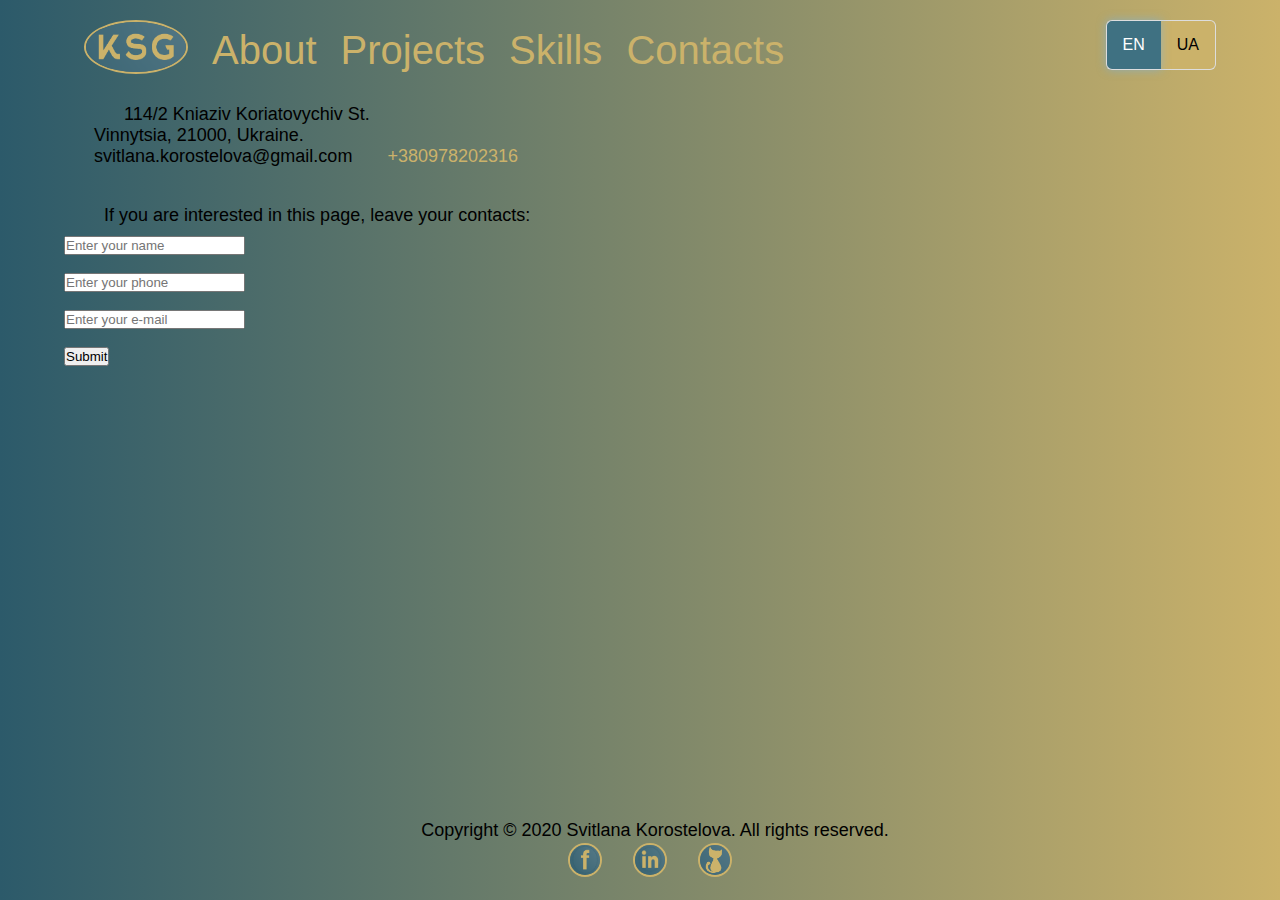
==== contacts.html @ d439f2f6 "refactoring" ====
<!DOCTYPE html>
<html>

<head>
    <meta charset="utf-8">
    <title>KSG Portfolio</title>
    <link rel="stylesheet" type="text/css" href="css/style.css">
</head>

<body>
    <script src="js/feedbackForm.js"></script>
    <script src="js/switchLanguage.js"></script>
    <div class="wrapper">
        <div class="content">
            <nav>
                <ul type=none>
                    <li>
                        <a href="/">
                            <img src="images/logo.png" alt="Logo" class="logo" />
                        </a>
                    </li>
                    <li>
                        <a class="english" href="navigation.html" target="_self"> About</a>
                        <a class="ukrainian" href="navigation.html" target="_self">Про автора</a>
                    </li>
                    <li>
                        <a class="english" href="projects.html" target="_self"> Projects </a>
                        <a class="ukrainian" href="projects.html" target="_self"> Проекти </a>
                    </li>
                    <li>
                        <a class="english" href="skills.html" target="_self"> Skills </a>
                        <a class="ukrainian" href="skills.html" target="_self"> Навички </a>
                    </li>
                    <li>
                        <a class="english" href="contacts.html" target="_self"> Contacts </a>
                        <a class="ukrainian" href="contacts.html" target="_self"> Контакти </a>
                    </li>
                </ul>
                <div class="language-selector">
                    <input type="radio" name="language" value="english" id="english" checked="checked" />
                    <label for="english">EN</label>
                    <input type="radio" name="language" value="ukrainian" id="ukrainian" />
                    <label for="ukrainian">UA</label>
                </div>
            </nav>
            <article class="article">
                <div class="article-content">
                    <p class="text ukrainian"> Пятий екран. Обов'язковий. Це частина в якій ти вказуєш можливість зворотнього зв'язку (тобто мають бути присутні поля для заповнення), а також контактна інформація, або, простіше кажучи, де ти знаходишся та як з тобою зв'язатись. В продовження цього розділу - футер. Що в ньому буде знаходитись - на твій розсуд. Зазвичай, в ньому розташовані посилання на соціальні мережі, але ти вільний додавати те, що ти ввжаєш потрібним та корисним.<br>
                    </p>
                    <p class="text english">114/2 Kniaziv Koriatovychiv St.<br> Vinnytsia, 21000, Ukraine.<br>svitlana.korostelova@gmail.com
                        <a class="text english" href="tel:+380978202316">+380978202316</a>
                    </p>
                </div>
            </article>
            <br>
            <!-- <script type="text/javascript" src="js/feedbackForm.js"></script> -->
            <form id="contact-form">
                <p class="text english">If you are interested in this page, leave your contacts:</p>
                <p class="text ukrainian">Якщо Вас зацікавила сторінка, залиште свої контактні дані</p>
                <div>
                    <input type="text" name="userName" placeholder="Enter your name" id="userName" /><br><br>
                    <input type="text" name="phone" placeholder="Enter your phone" id="phone" /><br><br>
                    <input type="text" name="mail" placeholder="Enter your e-mail" id="mail" /><br><br>
                    <!-- <label for="contactChoice2">Phone</label> -->
                </div>
                <div>
                    <button type="submit">Submit</button>
                </div>
            </form>
        </div>
        <footer>
            <p class="english">Copyright © 2020 Svitlana Korostelova. All rights reserved.</p>
            <p class="ukrainian">Авторські права захищено © 2020</p>
            <a href="https://www.facebook.com/profile.php?id=100005131995321" target="_blank">
                <img src="images/socialNetworks/logoFacebook.png" alt="Facebook" id="facebook" />
            </a>
            <a href="https://www.linkedin.com/in/svitlana-korostelova-6036051aa/" target="_blank">
                <img src="images/socialNetworks/logoLinkedIn.png" alt="LinkedIn" id="linkedin" />
            </a>
            <a href="https://github.com/svitlana-korostelova" target="_blank">
                <img src="images/socialNetworks/logoGitHub.png" alt="GitHub" id="github" />
            </a>
        </footer>
    </div>
</body>

</html>
---- css/style.css ----
* {
	margin: 0;
	padding: 0;
}
html,
body,
.wrapper {
	height: 100%;
}

.content {
	width: 90vw;
	margin: 0 auto;
	box-sizing: border-box;
	min-height: 100%;
	padding-bottom: 90px;
}

/*.navigation {*/
    nav{
    display: flex;
	justify-content: space-between;
	padding-bottom: 20px;
	padding-top: 20px;
}

footer {
	height: 80px;
	margin-top: -80px;
	font-size:18px;
	text-align:center;
	font-family: Comic sans MS, Impact, Arial, sans-serif;
	/*margin: auto;*/
}

body{

background-color: #2C5A6A;
background-image: linear-gradient(to left, #CBB26A, #2C5A6A);
background-repeat: initial;
overflow: scroll; 
}


li {
	display: inline-block;
    font-size: 40px;
/*    font-family: Comic sans MS, Impact, Arial, sans-serif;
	color: #CBB26A;*/
}

/*li{
list-style-type=none;
}*/

a{
	font-family: Comic sans MS, Impact, Arial, sans-serif;
	color: #CBB26A;
	font-size: 40px;
	text-decoration:none;
	margin-left: 20px;
}

p{
    text-indent:30px;
}
.logo{
	width: 100px; height: 50px; border: 2px solid #CBB26A; border-radius: 50%;
	display: inline-block;
	margin-bottom: -10px;
}

.text{
	font-family: Comic sans MS, Impact, Arial, sans-serif;
	background-color: none;
 /*   height: 200px;
    width: 500px;*/
    border: 3px solid none;
    text-align: left;
    padding: 10px;
    /*letter-spacing: 2px;*/
    font-size: 18px;
}

.article {
	display: flex;
    /*justify-content: flex-start;*/
 }

.article-image {
	width: 150px;
	height: 200px;
}

.article-content {
	padding-left: 20px;

}

.language-selector {
	display: flex;
    font-family: Comic sans MS, Impact, Arial, sans-serif;
}

.language-selector input {
    width: 0;
    height: 0;
    position: absolute;
    left: -9999px;
}

.ukrainian {
	display: none;
}

.language-selector input + label {
    height: 50px;
    margin: 0;
    padding: .50rem 1rem;
    box-sizing: border-box;
    position: relative;
    display: inline-block;
    border: solid 1px/* #CBB26A;*/ #DDD;
    background-color: #CBB26A; /*#FFF;*/
    font-size: 1rem;
    line-height: 200%;
    font-weight: 400;
    text-align: center;
    box-shadow: 0 0 0 rgba(255, 255, 255, 0);
    transition: border-color .15s ease-out, color .25s ease-out, background-color .15s ease-out, box-shadow .15s ease-out;
}

.language-selector input + label:first-of-type {
    border-radius: 6px 0 0 6px;
    border-right: none;
}

.language-selector input + label:last-of-type {
    border-radius: 0 6px 6px 0;
    border-left: none;
}

.language-selector input:checked + label {
    background-color: #3F7182;/*#2C5A6A;*//*#4B9DEA;*/
    color: #FFF;
    box-shadow: 0 0 10px rgba(102, 179, 251, 0.5);
    border-color: #DDD;/*#4B9DEA;*/
    z-index: 1;
}

#facebook{

    width: 30px; 
    height: 30px; 
    border: 2px solid #CBB26A; border-radius: 50%;
}
#linkedin{
    width: 30px; 
    height: 30px; 
    border: 2px solid #CBB26A; border-radius: 50%;
}
#github{
    width: 30px; 
    height: 30px; 
    border: 2px solid #CBB26A; border-radius: 50%;
}
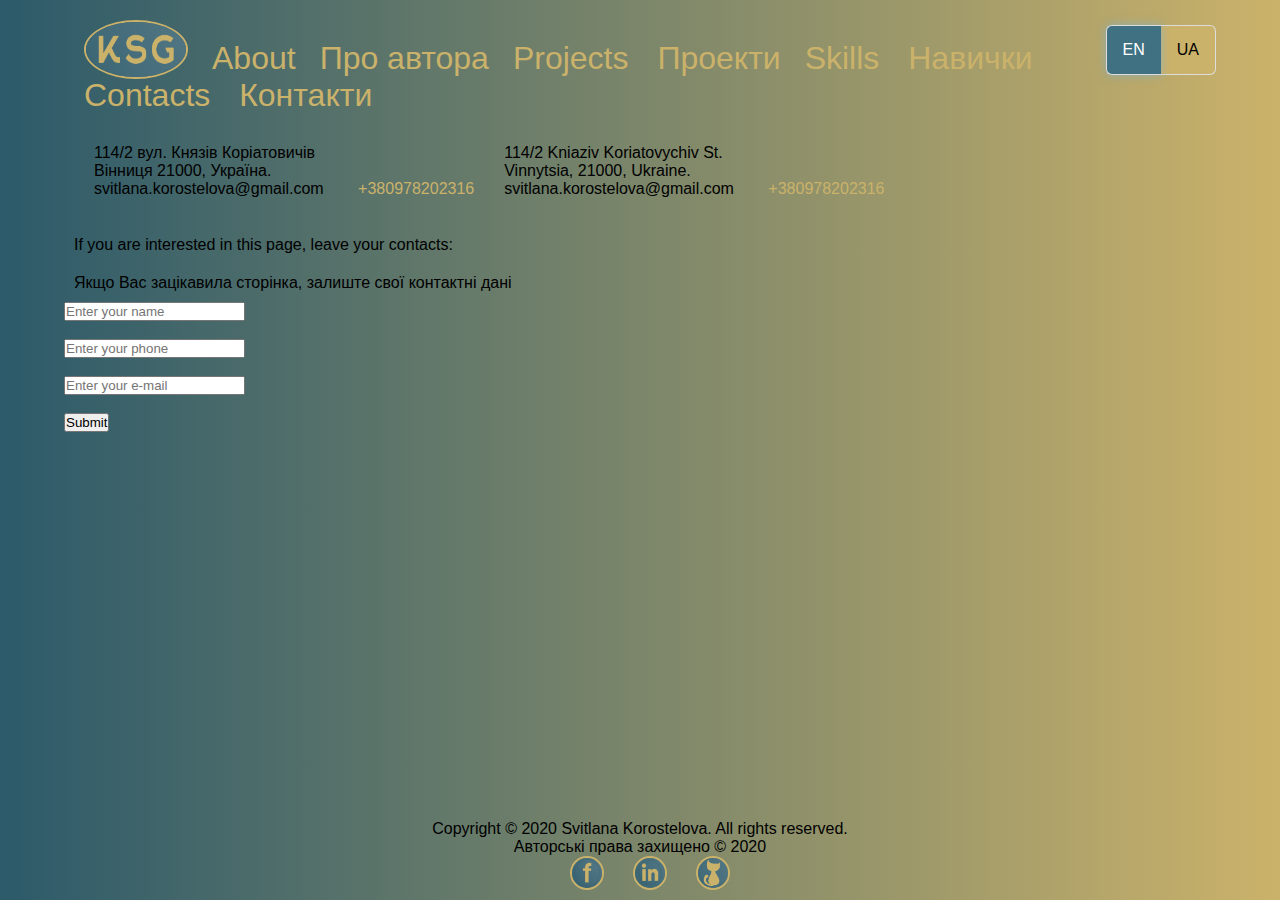
==== commit bd38f8bc: "refactoring" ====
--- a/contacts.html
+++ b/contacts.html
@@ -43,9 +43,11 @@
                     <label for="ukrainian">UA</label>
                 </div>
             </nav>
+            <!-- Пятий екран. Обов'язковий. Це частина в якій ти вказуєш можливість зворотнього зв'язку (тобто мають бути присутні поля для заповнення), а також контактна інформація, або, простіше кажучи, де ти знаходишся та як з тобою зв'язатись. В продовження цього розділу - футер. Що в ньому буде знаходитись - на твій розсуд. Зазвичай, в ньому розташовані посилання на соціальні мережі, але ти вільний додавати те, що ти ввжаєш потрібним та корисним. -->
             <article class="article">
                 <div class="article-content">
-                    <p class="text ukrainian"> Пятий екран. Обов'язковий. Це частина в якій ти вказуєш можливість зворотнього зв'язку (тобто мають бути присутні поля для заповнення), а також контактна інформація, або, простіше кажучи, де ти знаходишся та як з тобою зв'язатись. В продовження цього розділу - футер. Що в ньому буде знаходитись - на твій розсуд. Зазвичай, в ньому розташовані посилання на соціальні мережі, але ти вільний додавати те, що ти ввжаєш потрібним та корисним.<br>
+                    <p class="text ukrainian"> 114/2 вул. Князів Коріатовичів <br> Вінниця 21000, Україна.<br>svitlana.korostelova@gmail.com
+                        <a class="text english" href="tel:+380978202316">+380978202316</a><br>
                     </p>
                     <p class="text english">114/2 Kniaziv Koriatovychiv St.<br> Vinnytsia, 21000, Ukraine.<br>svitlana.korostelova@gmail.com
                         <a class="text english" href="tel:+380978202316">+380978202316</a>
--- a/css/style.css
+++ b/css/style.css
@@ -1,127 +1,172 @@
 * {
-	margin: 0;
-	padding: 0;
-}
+    margin: 0;
+    padding: 0;
+}
+
 html,
 body,
 .wrapper {
-	height: 100%;
+    height: 100%;
 }
 
 .content {
-	width: 90vw;
-	margin: 0 auto;
-	box-sizing: border-box;
-	min-height: 100%;
-	padding-bottom: 90px;
-}
-
-/*.navigation {*/
-    nav{
+    width: 90vw;
+    margin: 0 auto;
+    box-sizing: border-box;
+    min-height: 100%;
+    padding-bottom: 90px;
+
+
+    /*                padding: 15px 4%;
+                display: flex;
+                flex-direction: column;
+                align-items: center;*/
+}
+
+
+
+nav {
+    /*width: 100%;*/
     display: flex;
-	justify-content: space-between;
-	padding-bottom: 20px;
-	padding-top: 20px;
+    justify-content: space-between;
+    padding-bottom: 20px;
+    padding-top: 20px;
+    /*padding-right: 20px;*/
+    /*padding-left: 20px;*/
 }
 
 footer {
-	height: 80px;
-	margin-top: -80px;
-	font-size:18px;
-	text-align:center;
-	font-family: Comic sans MS, Impact, Arial, sans-serif;
-	/*margin: auto;*/
-}
-
-body{
-
-background-color: #2C5A6A;
-background-image: linear-gradient(to left, #CBB26A, #2C5A6A);
-background-repeat: initial;
-overflow: scroll; 
-}
-
+    /*position: fixed;*/
+    height: 80px;
+    margin-top: -80px;
+    /*font-size: 18px;*/
+    font-size: medium;
+    /*bottom: 0;*/
+    text-align: center;
+    font-family: Comic sans MS, Impact, Arial, sans-serif;
+}
+
+
+body {
+    background-color: #2C5A6A;
+    background-image: linear-gradient(to left, #CBB26A, #2C5A6A);
+    background-repeat: initial;
+    overflow: scroll;
+}
+
+ul {
+    /*width: 70%;*/
+}
 
 li {
-	display: inline-block;
-    font-size: 40px;
-/*    font-family: Comic sans MS, Impact, Arial, sans-serif;
-	color: #CBB26A;*/
-}
-
-/*li{
-list-style-type=none;
+    display: inline-block;
+}
+
+
+li:hover {
+    text-decoration: underline;
+}
+
+a {
+    font-family: Comic sans MS, Impact, Arial, sans-serif;
+    color: #CBB26A;
+    /*font-size: 36px;*/
+    text-decoration: none;
+    margin-left: 20px;
+    font-size: xx-large;
+}
+
+a:hover {
+    color: #CBB26A;
+}
+
+/*p {
+    text-indent: 30px;
 }*/
 
-a{
-	font-family: Comic sans MS, Impact, Arial, sans-serif;
-	color: #CBB26A;
-	font-size: 40px;
-	text-decoration:none;
-	margin-left: 20px;
-}
-
-p{
-    text-indent:30px;
-}
-.logo{
-	width: 100px; height: 50px; border: 2px solid #CBB26A; border-radius: 50%;
-	display: inline-block;
-	margin-bottom: -10px;
-}
-
-.text{
-	font-family: Comic sans MS, Impact, Arial, sans-serif;
-	background-color: none;
- /*   height: 200px;
-    width: 500px;*/
+.logo {
+    width: 100px;
+    height: 55px;
+    border: 2px solid #CBB26A;
+    border-radius: 50%;
+    display: inline-block;
+    margin-bottom: -10px;
+}
+
+.text {
+    font-family: Comic sans MS, Impact, Arial, sans-serif;
+    background-color: none;
     border: 3px solid none;
     text-align: left;
     padding: 10px;
-    /*letter-spacing: 2px;*/
-    font-size: 18px;
+    /*letter-spacing: 1px;*/
+    /*font-size: 18px;*/
+    font-size: medium;
 }
 
 .article {
-	display: flex;
+    display: block;
+    text-align: justify;
     /*justify-content: flex-start;*/
- }
+}
 
 .article-image {
-	width: 150px;
-	height: 200px;
+    width: 30%;
+    height: 30%;
 }
 
 .article-content {
-	padding-left: 20px;
-
+    padding-left: 20px;
+    padding-right: 20px;
+    display: flex;
+    text-align: justify;
+}
+
+table {
+    border-collapse: collapse;
+  /*  width: 80%;*/
+}
+
+th,
+td {
+    padding: 8px;
+    text-align: left;
+    /*text-align: justify;*/
+    border-bottom: 1px solid #ddd;
+}
+
+tr:hover {
+    background-color: #CBB26A;
 }
 
 .language-selector {
-	display: flex;
-    font-family: Comic sans MS, Impact, Arial, sans-serif;
+    margin-top: 5px;
+    margin-left: 5px;
+    display: flex;
+    font-family: Comic sans MS, Impact, Arial, sans-serif;
+    /*position: relative;*/
 }
 
 .language-selector input {
     width: 0;
     height: 0;
-    position: absolute;
-    left: -9999px;
-}
-
-.ukrainian {
-	display: none;
-}
-
-.language-selector input + label {
+    /*  position: absolute;*/
+    /*   left: -9999px;*/
+}
+
+/*.ukrainian {
+    display: none;
+}*/
+
+.language-selector input+label {
+    /*width: 30%;*/
     height: 50px;
     margin: 0;
     padding: .50rem 1rem;
     box-sizing: border-box;
-    position: relative;
     display: inline-block;
-    border: solid 1px/* #CBB26A;*/ #DDD;
-    background-color: #CBB26A; /*#FFF;*/
+    border: solid 1px #DDD;
+    background-color: #CBB26A;
     font-size: 1rem;
     line-height: 200%;
     font-weight: 400;
@@ -130,37 +175,42 @@
     transition: border-color .15s ease-out, color .25s ease-out, background-color .15s ease-out, box-shadow .15s ease-out;
 }
 
-.language-selector input + label:first-of-type {
+.language-selector input+label:first-of-type {
     border-radius: 6px 0 0 6px;
     border-right: none;
 }
 
-.language-selector input + label:last-of-type {
+.language-selector input+label:last-of-type {
     border-radius: 0 6px 6px 0;
     border-left: none;
 }
 
-.language-selector input:checked + label {
-    background-color: #3F7182;/*#2C5A6A;*//*#4B9DEA;*/
+.language-selector input:checked+label {
+    background-color: #3F7182;
     color: #FFF;
     box-shadow: 0 0 10px rgba(102, 179, 251, 0.5);
-    border-color: #DDD;/*#4B9DEA;*/
+    border-color: #DDD;
     z-index: 1;
 }
 
-#facebook{
-
-    width: 30px; 
-    height: 30px; 
-    border: 2px solid #CBB26A; border-radius: 50%;
-}
-#linkedin{
-    width: 30px; 
-    height: 30px; 
-    border: 2px solid #CBB26A; border-radius: 50%;
-}
-#github{
-    width: 30px; 
-    height: 30px; 
-    border: 2px solid #CBB26A; border-radius: 50%;
-}
+#facebook {
+
+    width: 30px;
+    height: 30px;
+    border: 2px solid #CBB26A;
+    border-radius: 50%;
+}
+
+#linkedin {
+    width: 30px;
+    height: 30px;
+    border: 2px solid #CBB26A;
+    border-radius: 50%;
+}
+
+#github {
+    width: 30px;
+    height: 30px;
+    border: 2px solid #CBB26A;
+    border-radius: 50%;
+}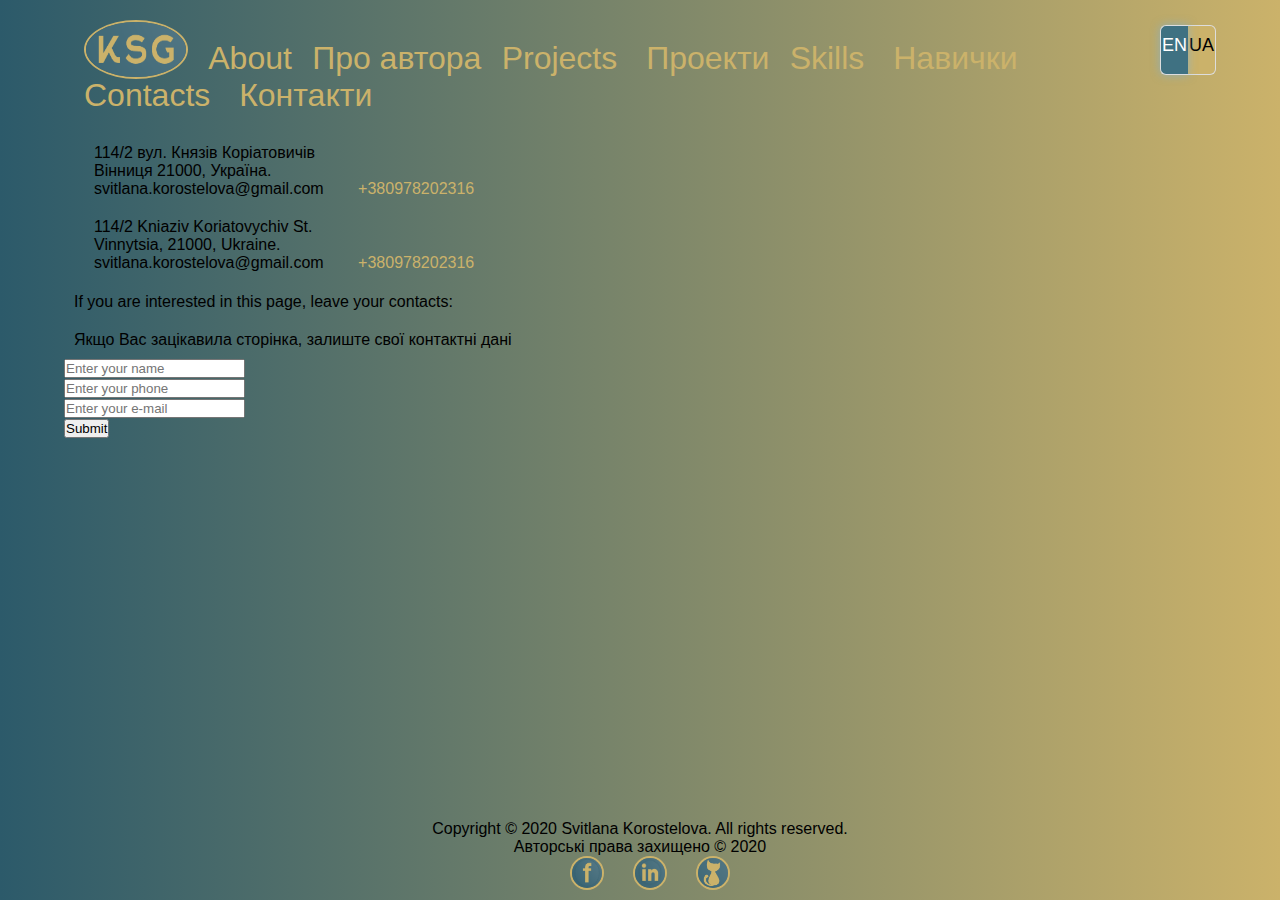
==== commit 9ab37480: "media queries added" ====
--- a/contacts.html
+++ b/contacts.html
@@ -15,7 +15,7 @@
             <nav>
                 <ul type=none>
                     <li>
-                        <a href="/">
+                        <a href="index.html">
                             <img src="images/logo.png" alt="Logo" class="logo" />
                         </a>
                     </li>
--- a/css/style.css
+++ b/css/style.css
@@ -7,6 +7,7 @@
 body,
 .wrapper {
     height: 100%;
+    font-size: 1px;
 }
 
 .content {
@@ -35,6 +36,11 @@
     /*padding-left: 20px;*/
 }
 
+.navsettings{ 
+    font-size: 1 rem;
+} 
+
+
 footer {
     /*position: fixed;*/
     height: 80px;
@@ -105,7 +111,9 @@
 }
 
 .article {
-    display: block;
+    /*display: block;*/
+    display: flex;
+    flex-direction: column;
     text-align: justify;
     /*justify-content: flex-start;*/
 }
@@ -118,13 +126,13 @@
 .article-content {
     padding-left: 20px;
     padding-right: 20px;
-    display: flex;
+    /*display: flex;*/
     text-align: justify;
 }
 
 table {
     border-collapse: collapse;
-  /*  width: 80%;*/
+    /*  width: 80%;*/
 }
 
 th,
@@ -167,7 +175,7 @@
     display: inline-block;
     border: solid 1px #DDD;
     background-color: #CBB26A;
-    font-size: 1rem;
+    font-size: 18rem;
     line-height: 200%;
     font-weight: 400;
     text-align: center;
@@ -193,6 +201,30 @@
     z-index: 1;
 }
 
+@media (max-width: 767px) {
+    .navsettings {
+        font-size: calc(24rem + 1vw);
+    }
+
+    p,
+    .text {
+        font-size: calc(17rem + 1vh);
+    }
+}
+
+@media (min-width: 768px) and (max-width: 991px) {
+    .navsettings {
+        font-size: calc(30rem + 1vw);
+    }
+
+    p,
+    .text {
+        font-size: calc(16rem + 1vh);
+    }
+}
+
+
+
 #facebook {
 
     width: 30px;
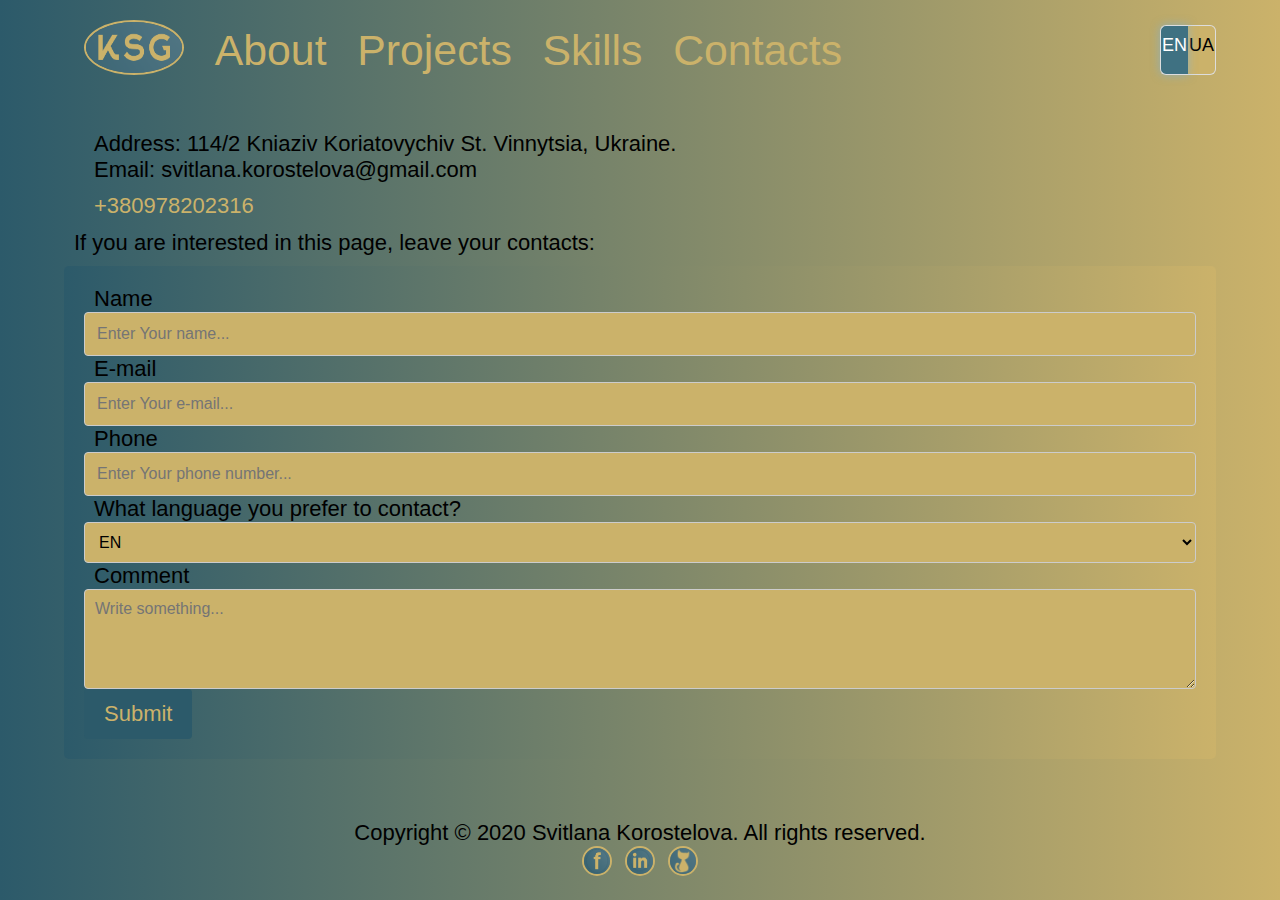
==== commit 02419cf0: "API modules" ====
--- a/contacts.html
+++ b/contacts.html
@@ -5,6 +5,7 @@
     <meta charset="utf-8">
     <title>KSG Portfolio</title>
     <link rel="stylesheet" type="text/css" href="css/style.css">
+    <script src="https://intita.com/api/dist/intita-api-client.min.js"></script>
 </head>
 
 <body>
@@ -13,25 +14,25 @@
     <div class="wrapper">
         <div class="content">
             <nav>
-                <ul type=none>
-                    <li>
+                <ul>
+                    <li class="displays">
                         <a href="index.html">
                             <img src="images/logo.png" alt="Logo" class="logo" />
                         </a>
                     </li>
-                    <li>
+                    <li class="displays">
                         <a class="english" href="navigation.html" target="_self"> About</a>
                         <a class="ukrainian" href="navigation.html" target="_self">Про автора</a>
                     </li>
-                    <li>
+                    <li class="displays">
                         <a class="english" href="projects.html" target="_self"> Projects </a>
                         <a class="ukrainian" href="projects.html" target="_self"> Проекти </a>
                     </li>
-                    <li>
+                    <li class="displays">
                         <a class="english" href="skills.html" target="_self"> Skills </a>
                         <a class="ukrainian" href="skills.html" target="_self"> Навички </a>
                     </li>
-                    <li>
+                    <li class="displays">
                         <a class="english" href="contacts.html" target="_self"> Contacts </a>
                         <a class="ukrainian" href="contacts.html" target="_self"> Контакти </a>
                     </li>
@@ -46,42 +47,64 @@
             <!-- Пятий екран. Обов'язковий. Це частина в якій ти вказуєш можливість зворотнього зв'язку (тобто мають бути присутні поля для заповнення), а також контактна інформація, або, простіше кажучи, де ти знаходишся та як з тобою зв'язатись. В продовження цього розділу - футер. Що в ньому буде знаходитись - на твій розсуд. Зазвичай, в ньому розташовані посилання на соціальні мережі, але ти вільний додавати те, що ти ввжаєш потрібним та корисним. -->
             <article class="article">
                 <div class="article-content">
-                    <p class="text ukrainian"> 114/2 вул. Князів Коріатовичів <br> Вінниця 21000, Україна.<br>svitlana.korostelova@gmail.com
-                        <a class="text english" href="tel:+380978202316">+380978202316</a><br>
-                    </p>
-                    <p class="text english">114/2 Kniaziv Koriatovychiv St.<br> Vinnytsia, 21000, Ukraine.<br>svitlana.korostelova@gmail.com
-                        <a class="text english" href="tel:+380978202316">+380978202316</a>
-                    </p>
+                    <!-- <p class="text ukrainian"> 114/2 вул. Князів Коріатовичів <br> Вінниця 21000, Україна.<br>svitlana.korostelova@gmail.com -->
+                    <p><span class="text ukrainian">Адреса:</span><span class="text ukrainian" id="address"></span></p>
+                    <p><span class="text ukrainian">Пошта:</span><span class="text ukrainian" id="email"></span></p>
+                    <span>
+                        <p>
+                            <a class="text ukrainian" href="tel:+380978202316">+380978202316</a><br>
+                        </p>
+                        <p class="text english">Address: 114/2 Kniaziv Koriatovychiv St. Vinnytsia, Ukraine.<br>Email: svitlana.korostelova@gmail.com</p>
+                        <p>
+                            <a class="text english" href="tel:+380978202316">+380978202316</a>
+                        </p>
                 </div>
             </article>
             <br>
-            <!-- <script type="text/javascript" src="js/feedbackForm.js"></script> -->
-            <form id="contact-form">
-                <p class="text english">If you are interested in this page, leave your contacts:</p>
-                <p class="text ukrainian">Якщо Вас зацікавила сторінка, залиште свої контактні дані</p>
-                <div>
-                    <input type="text" name="userName" placeholder="Enter your name" id="userName" /><br><br>
-                    <input type="text" name="phone" placeholder="Enter your phone" id="phone" /><br><br>
-                    <input type="text" name="mail" placeholder="Enter your e-mail" id="mail" /><br><br>
-                    <!-- <label for="contactChoice2">Phone</label> -->
-                </div>
-                <div>
-                    <button type="submit">Submit</button>
-                </div>
-            </form>
+            <!-- <form id="contact-form"> -->
+            <p class="text english">If you are interested in this page, leave your contacts:</p>
+            <p class="text ukrainian">Якщо Вас зацікавила сторінка, залиште свої контактні дані</p>
+            <div class="contact-form">
+                <form id="contact-form">
+                    <label class="text english" for="userName">Name</label>
+                    <label class="text ukrainian" for="userName">Ім'я</label>
+                    <input type="text" id="userName" name="userName" class="text placeholder" placeholder="Enter Your name...">
+                    <label class="text english" for="mail">E-mail</label>
+                    <label class="text ukrainian" for="mail">Електронна пошта</label>
+                    <input type="text" id="mail" name="mail" class="text placeholder" placeholder="Enter Your e-mail...">
+                    <label class="text english" for="phone">Phone</label>
+                    <label class="text ukrainian" for="phone">Номер телефону</label>
+                    <!-- style="font-size: smaller;" -->
+                    <input type="text" id="phone" name="phone" class="text placeholder" placeholder="Enter Your phone number...">
+                    <label class="text english" for="userLang">What language you prefer to contact?</label>
+                    <label class="text ukrainian" for="userLang">Якою мовою Вам зручніше спілкуватися?</label>
+                    <select class="text placeholder" id="userLang" name="userLang">
+                        <option value="English">EN</option>
+                        <option value="Russian">RU</option>
+                        <option value="Ukrainian">UA</option>
+                    </select>
+                    <label class="text english" for="subject">Comment</label>
+                    <label class="text ukrainian" for="subject">Коментарі</label>
+                    <textarea id="subject" name="subject" class="text placeholder" placeholder="Write something..." style="height:100px"></textarea>
+                    <!-- <input type="submit" value="Submit">Submit -->
+                    <button class="text" type="submit">Submit</button>
+                </form>
+            </div>
         </div>
         <footer>
             <p class="english">Copyright © 2020 Svitlana Korostelova. All rights reserved.</p>
             <p class="ukrainian">Авторські права захищено © 2020</p>
-            <a href="https://www.facebook.com/profile.php?id=100005131995321" target="_blank">
-                <img src="images/socialNetworks/logoFacebook.png" alt="Facebook" id="facebook" />
-            </a>
-            <a href="https://www.linkedin.com/in/svitlana-korostelova-6036051aa/" target="_blank">
-                <img src="images/socialNetworks/logoLinkedIn.png" alt="LinkedIn" id="linkedin" />
-            </a>
-            <a href="https://github.com/svitlana-korostelova" target="_blank">
-                <img src="images/socialNetworks/logoGitHub.png" alt="GitHub" id="github" />
-            </a>
+            <div class="socialnetworks">
+                <a href="https://www.facebook.com/profile.php?id=100005131995321" target="_blank">
+                    <img src="images/socialNetworks/logoFacebook.png" alt="Facebook" id="facebook" />
+                </a>
+                <a href="https://www.linkedin.com/in/svitlana-korostelova-6036051aa/" target="_blank">
+                    <img src="images/socialNetworks/logoLinkedIn.png" alt="LinkedIn" id="linkedin" />
+                </a>
+                <a href="https://github.com/svitlana-korostelova" target="_blank">
+                    <img src="images/socialNetworks/logoGitHub.png" alt="GitHub" id="github" />
+                </a>
+            </div>
         </footer>
     </div>
 </body>
--- a/css/style.css
+++ b/css/style.css
@@ -1,6 +1,7 @@
 * {
     margin: 0;
     padding: 0;
+    box-sizing: border-box;
 }
 
 html,
@@ -16,29 +17,21 @@
     box-sizing: border-box;
     min-height: 100%;
     padding-bottom: 90px;
-
-
-    /*                padding: 15px 4%;
-                display: flex;
-                flex-direction: column;
-                align-items: center;*/
 }
 
 
 
 nav {
     /*width: 100%;*/
+    /*display: inline-block;*/
     display: flex;
     justify-content: space-between;
     padding-bottom: 20px;
     padding-top: 20px;
     /*padding-right: 20px;*/
     /*padding-left: 20px;*/
-}
-
-.navsettings{ 
-    font-size: 1 rem;
-} 
+    font-size: 1px;
+}
 
 
 footer {
@@ -46,12 +39,22 @@
     height: 80px;
     margin-top: -80px;
     /*font-size: 18px;*/
-    font-size: medium;
+    /*font-size: medium;*/
+    font-size: 1px;
     /*bottom: 0;*/
     text-align: center;
     font-family: Comic sans MS, Impact, Arial, sans-serif;
-}
-
+    /* display: block;*/
+}
+
+.socialnetworks {
+    display: flex;
+    flex-direction: row;
+    margin-left: 45%;
+    margin-right: 45%;
+    justify-content: space-around;
+    /*font-size: 36px;*/
+}
 
 body {
     background-color: #2C5A6A;
@@ -60,13 +63,19 @@
     overflow: scroll;
 }
 
-ul {
-    /*width: 70%;*/
-}
 
 li {
+    /*display: block;*/
+    /*проверить как по умолчанию агент стайл в других браузерах*/
+    margin-left: 20px;
+    list-style-type: circle;
+}
+
+.displays {
     display: inline-block;
 }
+
+/*padding-left:100px;*/
 
 
 li:hover {
@@ -78,8 +87,8 @@
     color: #CBB26A;
     /*font-size: 36px;*/
     text-decoration: none;
-    margin-left: 20px;
-    font-size: xx-large;
+    /*margin-left: 20px;*/
+    /*font-size: 1px;*/
 }
 
 a:hover {
@@ -107,7 +116,8 @@
     padding: 10px;
     /*letter-spacing: 1px;*/
     /*font-size: 18px;*/
-    font-size: medium;
+    /*font-size: medium;*/
+    font-size: 1px;
 }
 
 .article {
@@ -118,9 +128,16 @@
     /*justify-content: flex-start;*/
 }
 
-.article-image {
+.photo {
     width: 30%;
     height: 30%;
+}
+
+.article-image {
+    width: 50%;
+    height: 50%;
+    display: block;
+    margin: 0 auto;
 }
 
 .article-content {
@@ -162,9 +179,9 @@
     /*   left: -9999px;*/
 }
 
-/*.ukrainian {
+.ukrainian {
     display: none;
-}*/
+}
 
 .language-selector input+label {
     /*width: 30%;*/
@@ -201,29 +218,96 @@
     z-index: 1;
 }
 
+input[type=text],
+select,
+textarea {
+    width: 100%;
+    padding: 12px;
+    border: 1px solid #ccc;
+    border-radius: 4px;
+    box-sizing: border-box;
+    /*    margin-top: 6px;
+    margin-bottom: 6px;*/
+    resize: vertical;
+}
+
+button[type=submit] {
+    background-color: #2C5A6A;
+    color: #CBB26A;
+    padding: 12px 20px;
+    border: none;
+    border-radius: 4px;
+    cursor: pointer;
+}
+
+button[type=submit]:hover {
+    background-color: #CBB26A;
+    color: #2C5A6A;
+}
+
+.contact-form {
+    /*    margin-right: auto;
+    margin-left: auto;*/
+    width: 100%;
+    border-radius: 5px;
+    background-color: #2C5A6A;
+    background-image: linear-gradient(to left, #CBB26A, #2C5A6A);
+    padding: 20px;
+}
+
+.placeholder {
+    font-size: 1px;
+    background-color: #CBB26A;
+    border: 3px solid none;
+}
+
+
 @media (max-width: 767px) {
-    .navsettings {
+
+    /*.navsettings*/
+    nav {
         font-size: calc(24rem + 1vw);
     }
 
     p,
     .text {
-        font-size: calc(17rem + 1vh);
+        font-size: calc(15rem + 1vh);
+    }
+
+    .placeholder {
+        font-size: calc(9rem + 1vh);
     }
 }
 
 @media (min-width: 768px) and (max-width: 991px) {
-    .navsettings {
-        font-size: calc(30rem + 1vw);
+    nav {
+        font-size: calc(28rem + 1vw);
     }
 
     p,
     .text {
-        font-size: calc(16rem + 1vh);
-    }
-}
-
-
+        font-size: calc(14rem + 1vh);
+    }
+
+    .placeholder {
+        font-size: calc(8rem + 1vh);
+    }
+}
+
+@media (min-width: 992px) {
+    nav {
+        font-size: calc(30rem + 1vw);
+    }
+
+    p,
+    .text {
+        font-size: calc(13rem + 1vh);
+    }
+
+    .placeholder {
+        font-size: calc(7rem + 1vh);
+    }
+}
 
 #facebook {
 
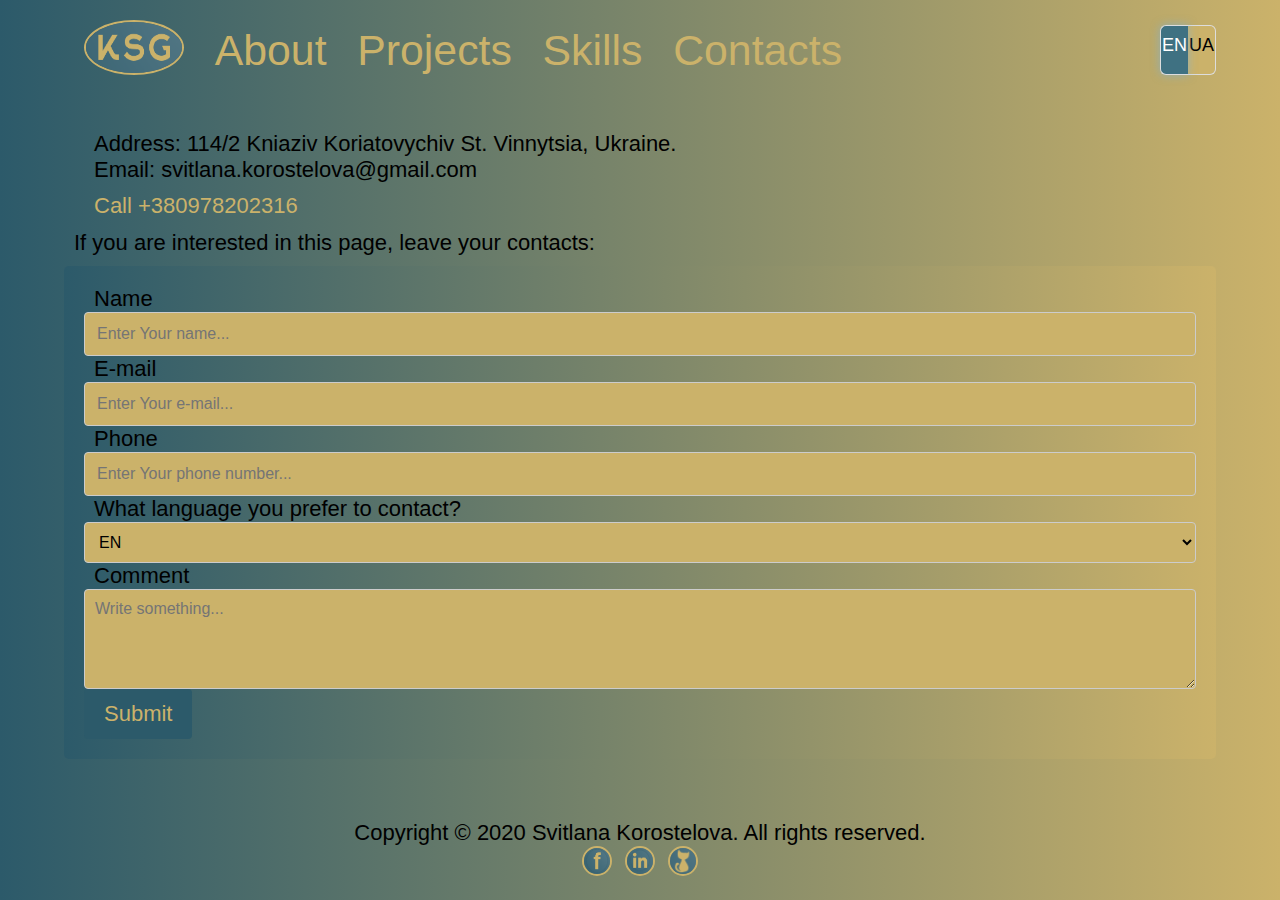
==== commit f39cce78: "Text content added, feedback form changed" ====
--- a/contacts.html
+++ b/contacts.html
@@ -10,7 +10,7 @@
 
 <body>
     <script src="js/feedbackForm.js"></script>
-    <script src="js/switchLanguage.js"></script>
+    <script src="js/script.js"></script>
     <div class="wrapper">
         <div class="content">
             <nav>
@@ -52,11 +52,11 @@
                     <p><span class="text ukrainian">Пошта:</span><span class="text ukrainian" id="email"></span></p>
                     <span>
                         <p>
-                            <a class="text ukrainian" href="tel:+380978202316">+380978202316</a><br>
+                            <a class="text ukrainian" href="tel:+380978202316">Зателефонувати +380978202316</a><br>
                         </p>
                         <p class="text english">Address: 114/2 Kniaziv Koriatovychiv St. Vinnytsia, Ukraine.<br>Email: svitlana.korostelova@gmail.com</p>
                         <p>
-                            <a class="text english" href="tel:+380978202316">+380978202316</a>
+                            <a class="text english" href="tel:+380978202316">Call +380978202316</a>
                         </p>
                 </div>
             </article>
@@ -87,7 +87,8 @@
                     <label class="text ukrainian" for="subject">Коментарі</label>
                     <textarea id="subject" name="subject" class="text placeholder" placeholder="Write something..." style="height:100px"></textarea>
                     <!-- <input type="submit" value="Submit">Submit -->
-                    <button class="text" type="submit">Submit</button>
+                    <button class="text english" type="submit">Submit</button>
+                    <button class="text ukrainian" type="submit">Підтвердити</button>
                 </form>
             </div>
         </div>
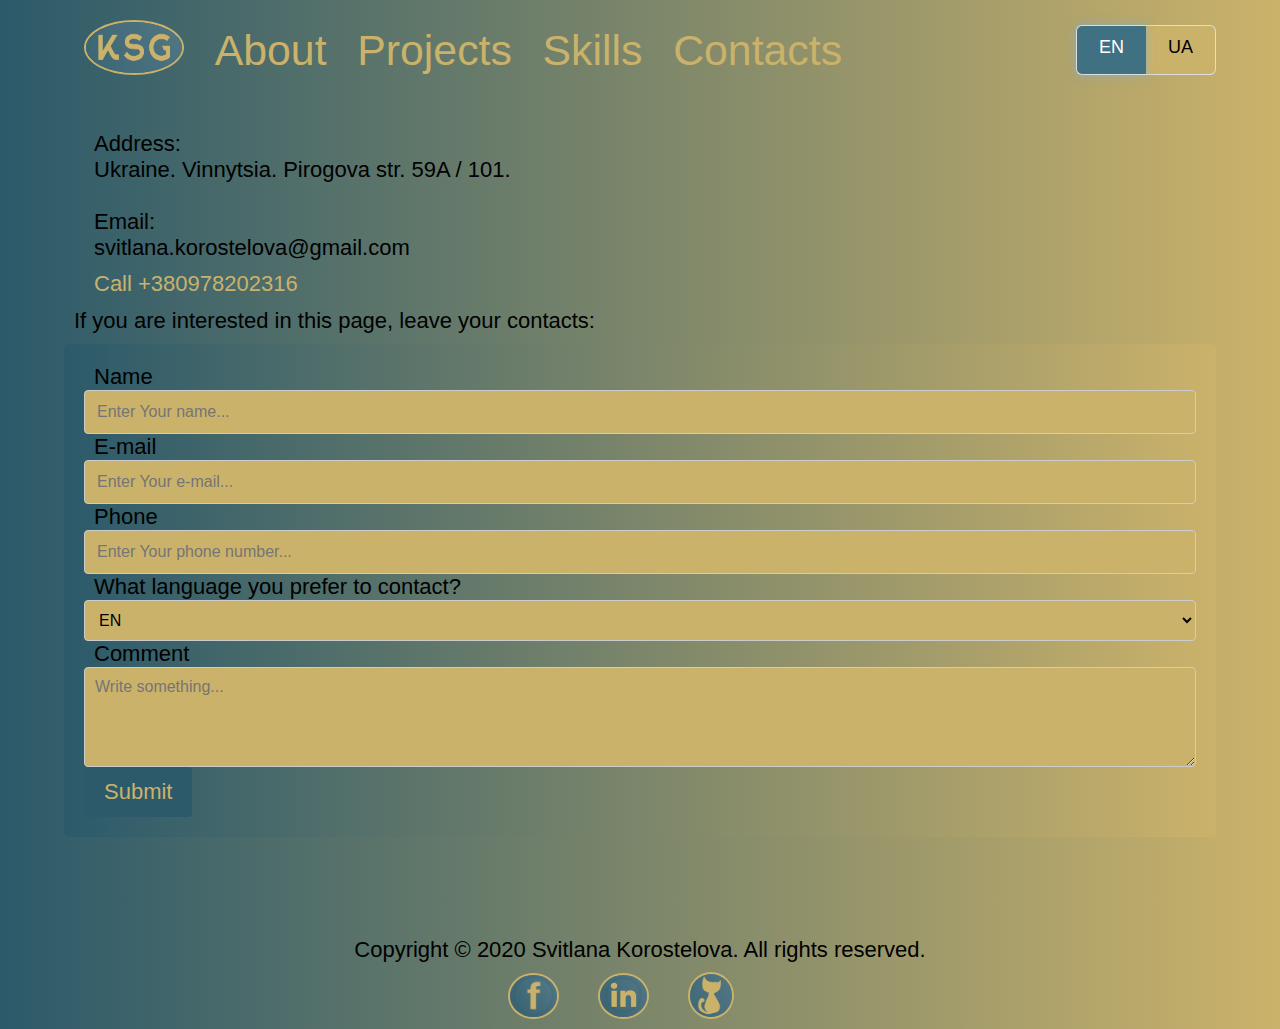
==== commit f811bf88: "adaptation for small width" ====
--- a/contacts.html
+++ b/contacts.html
@@ -44,24 +44,22 @@
                     <label for="ukrainian">UA</label>
                 </div>
             </nav>
-            <!-- Пятий екран. Обов'язковий. Це частина в якій ти вказуєш можливість зворотнього зв'язку (тобто мають бути присутні поля для заповнення), а також контактна інформація, або, простіше кажучи, де ти знаходишся та як з тобою зв'язатись. В продовження цього розділу - футер. Що в ньому буде знаходитись - на твій розсуд. Зазвичай, в ньому розташовані посилання на соціальні мережі, але ти вільний додавати те, що ти ввжаєш потрібним та корисним. -->
             <article class="article">
                 <div class="article-content">
-                    <!-- <p class="text ukrainian"> 114/2 вул. Князів Коріатовичів <br> Вінниця 21000, Україна.<br>svitlana.korostelova@gmail.com -->
-                    <p><span class="text ukrainian">Адреса:</span><span class="text ukrainian" id="address"></span></p>
-                    <p><span class="text ukrainian">Пошта:</span><span class="text ukrainian" id="email"></span></p>
-                    <span>
-                        <p>
-                            <a class="text ukrainian" href="tel:+380978202316">Зателефонувати +380978202316</a><br>
-                        </p>
-                        <p class="text english">Address: 114/2 Kniaziv Koriatovychiv St. Vinnytsia, Ukraine.<br>Email: svitlana.korostelova@gmail.com</p>
-                        <p>
-                            <a class="text english" href="tel:+380978202316">Call +380978202316</a>
-                        </p>
+                    <p class="text ukrainian">Адреса:</p>
+                    <p class="text ukrainian" id="address"></p>
+                    <p class="text ukrainian">Пошта:</p>
+                    <p class="text ukrainian" id="email"></p>
+                    <p>
+                        <a class="text ukrainian" href="tel:+380978202316">Зателефонувати +380978202316</a><br>
+                    </p>
+                    <p class="text english">Address:<br> Ukraine. Vinnytsia. Pirogova str. 59A / 101.<br><br>Email:<br>svitlana.korostelova@gmail.com</p>
+                    <p>
+                        <a class="text english" href="tel:+380978202316">Call +380978202316</a>
+                    </p>
                 </div>
             </article>
             <br>
-            <!-- <form id="contact-form"> -->
             <p class="text english">If you are interested in this page, leave your contacts:</p>
             <p class="text ukrainian">Якщо Вас зацікавила сторінка, залиште свої контактні дані</p>
             <div class="contact-form">
@@ -86,16 +84,17 @@
                     <label class="text english" for="subject">Comment</label>
                     <label class="text ukrainian" for="subject">Коментарі</label>
                     <textarea id="subject" name="subject" class="text placeholder" placeholder="Write something..." style="height:100px"></textarea>
-                    <!-- <input type="submit" value="Submit">Submit -->
                     <button class="text english" type="submit">Submit</button>
                     <button class="text ukrainian" type="submit">Підтвердити</button>
                 </form>
             </div>
         </div>
         <footer>
-            <p class="english">Copyright © 2020 Svitlana Korostelova. All rights reserved.</p>
-            <p class="ukrainian">Авторські права захищено © 2020</p>
-            <div class="socialnetworks">
+            <div style="padding-top: 7%;">
+                <p class="english">Copyright © 2020 Svitlana Korostelova. All rights reserved.</p>
+                <p class="ukrainian">Авторські права захищено © 2020</p>
+            </div>
+            <div>
                 <a href="https://www.facebook.com/profile.php?id=100005131995321" target="_blank">
                     <img src="images/socialNetworks/logoFacebook.png" alt="Facebook" id="facebook" />
                 </a>
--- a/css/style.css
+++ b/css/style.css
@@ -22,51 +22,32 @@
 
 
 nav {
-    /*width: 100%;*/
-    /*display: inline-block;*/
     display: flex;
     justify-content: space-between;
     padding-bottom: 20px;
     padding-top: 20px;
-    /*padding-right: 20px;*/
-    /*padding-left: 20px;*/
     font-size: 1px;
 }
 
 
 footer {
-    /*position: fixed;*/
     height: 80px;
     margin-top: -80px;
-    /*font-size: 18px;*/
-    /*font-size: medium;*/
-    font-size: 1px;
-    /*bottom: 0;*/
+    font-size: 1px;
     text-align: center;
     font-family: Comic sans MS, Impact, Arial, sans-serif;
-    /* display: block;*/
-}
-
-.socialnetworks {
-    display: flex;
-    flex-direction: row;
-    margin-left: 45%;
-    margin-right: 45%;
-    justify-content: space-around;
-    /*font-size: 36px;*/
-}
+}
+
 
 body {
     background-color: #2C5A6A;
     background-image: linear-gradient(to left, #CBB26A, #2C5A6A);
     background-repeat: initial;
-    overflow: scroll;
+   /* overflow: scroll;*/
 }
 
 
 li {
-    /*display: block;*/
-    /*проверить как по умолчанию агент стайл в других браузерах*/
     margin-left: 20px;
     list-style-type: circle;
 }
@@ -75,9 +56,6 @@
     display: inline-block;
 }
 
-/*padding-left:100px;*/
-
-
 li:hover {
     text-decoration: underline;
 }
@@ -85,19 +63,12 @@
 a {
     font-family: Comic sans MS, Impact, Arial, sans-serif;
     color: #CBB26A;
-    /*font-size: 36px;*/
     text-decoration: none;
-    /*margin-left: 20px;*/
-    /*font-size: 1px;*/
 }
 
 a:hover {
     color: #CBB26A;
 }
-
-/*p {
-    text-indent: 30px;
-}*/
 
 .logo {
     width: 100px;
@@ -114,18 +85,13 @@
     border: 3px solid none;
     text-align: left;
     padding: 10px;
-    /*letter-spacing: 1px;*/
-    /*font-size: 18px;*/
-    /*font-size: medium;*/
     font-size: 1px;
 }
 
 .article {
-    /*display: block;*/
     display: flex;
     flex-direction: column;
     text-align: justify;
-    /*justify-content: flex-start;*/
 }
 
 .photo {
@@ -143,20 +109,16 @@
 .article-content {
     padding-left: 20px;
     padding-right: 20px;
-    /*display: flex;*/
     text-align: justify;
 }
 
 table {
     border-collapse: collapse;
-    /*  width: 80%;*/
 }
 
 th,
 td {
-    padding: 8px;
     text-align: left;
-    /*text-align: justify;*/
     border-bottom: 1px solid #ddd;
 }
 
@@ -169,14 +131,11 @@
     margin-left: 5px;
     display: flex;
     font-family: Comic sans MS, Impact, Arial, sans-serif;
-    /*position: relative;*/
 }
 
 .language-selector input {
     width: 0;
     height: 0;
-    /*  position: absolute;*/
-    /*   left: -9999px;*/
 }
 
 .ukrainian {
@@ -184,7 +143,7 @@
 }
 
 .language-selector input+label {
-    /*width: 30%;*/
+    width: 70px;
     height: 50px;
     margin: 0;
     padding: .50rem 1rem;
@@ -193,7 +152,7 @@
     border: solid 1px #DDD;
     background-color: #CBB26A;
     font-size: 18rem;
-    line-height: 200%;
+    line-height: 230%;
     font-weight: 400;
     text-align: center;
     box-shadow: 0 0 0 rgba(255, 255, 255, 0);
@@ -226,8 +185,6 @@
     border: 1px solid #ccc;
     border-radius: 4px;
     box-sizing: border-box;
-    /*    margin-top: 6px;
-    margin-bottom: 6px;*/
     resize: vertical;
 }
 
@@ -246,8 +203,6 @@
 }
 
 .contact-form {
-    /*    margin-right: auto;
-    margin-left: auto;*/
     width: 100%;
     border-radius: 5px;
     background-color: #2C5A6A;
@@ -262,9 +217,41 @@
 }
 
 
+#facebook {
+    width: 4%;
+    height: 4%;
+    border: 2px solid #CBB26A;
+    border-radius: 50%;
+    margin-right: 3%;
+    margin-top: 10px;
+    margin-bottom: 10px;
+}
+
+#linkedin {
+    width: 4%;
+    height: 4%;
+    border: 2px solid #CBB26A;
+    border-radius: 50%;
+    margin-right: 3%;
+    margin-bottom: 10px;
+}
+
+#github {
+    width: 3.6%;
+    height: 3.6%;
+    border: 2px solid #CBB26A;
+    border-radius: 50%;
+    margin-right: 3%;
+    margin-bottom: 10px;
+}
+
+.table {
+    font-size: 1px;
+    font-family: Comic sans MS, Impact, Arial, sans-serif;
+    padding: 10px;
+}
+
 @media (max-width: 767px) {
-
-    /*.navsettings*/
     nav {
         font-size: calc(24rem + 1vw);
     }
@@ -275,8 +262,25 @@
     }
 
     .placeholder {
+        font-size: calc(10rem + 1vh);
+    }
+
+    #facebook,
+    #linkedin {
+        width: 9%;
+        height: 9%;
+    }
+
+    #github {
+        width: 8.3%;
+        height: 8.3%;
+    }
+
+    .table {
         font-size: calc(9rem + 1vh);
-    }
+        padding: 2px;
+    }
+
 }
 
 @media (min-width: 768px) and (max-width: 991px) {
@@ -285,12 +289,24 @@
     }
 
     p,
-    .text {
+    .text,
+    .table {
         font-size: calc(14rem + 1vh);
     }
 
     .placeholder {
         font-size: calc(8rem + 1vh);
+    }
+
+    #facebook,
+    #linkedin {
+        width: 5%;
+        height: 5%;
+    }
+
+    #github {
+        width: 4.5%;
+        height: 4.5%;
     }
 }
 
@@ -300,33 +316,12 @@
     }
 
     p,
-    .text {
+    .text,
+    .table {
         font-size: calc(13rem + 1vh);
     }
 
     .placeholder {
         font-size: calc(7rem + 1vh);
     }
-}
-
-#facebook {
-
-    width: 30px;
-    height: 30px;
-    border: 2px solid #CBB26A;
-    border-radius: 50%;
-}
-
-#linkedin {
-    width: 30px;
-    height: 30px;
-    border: 2px solid #CBB26A;
-    border-radius: 50%;
-}
-
-#github {
-    width: 30px;
-    height: 30px;
-    border: 2px solid #CBB26A;
-    border-radius: 50%;
 }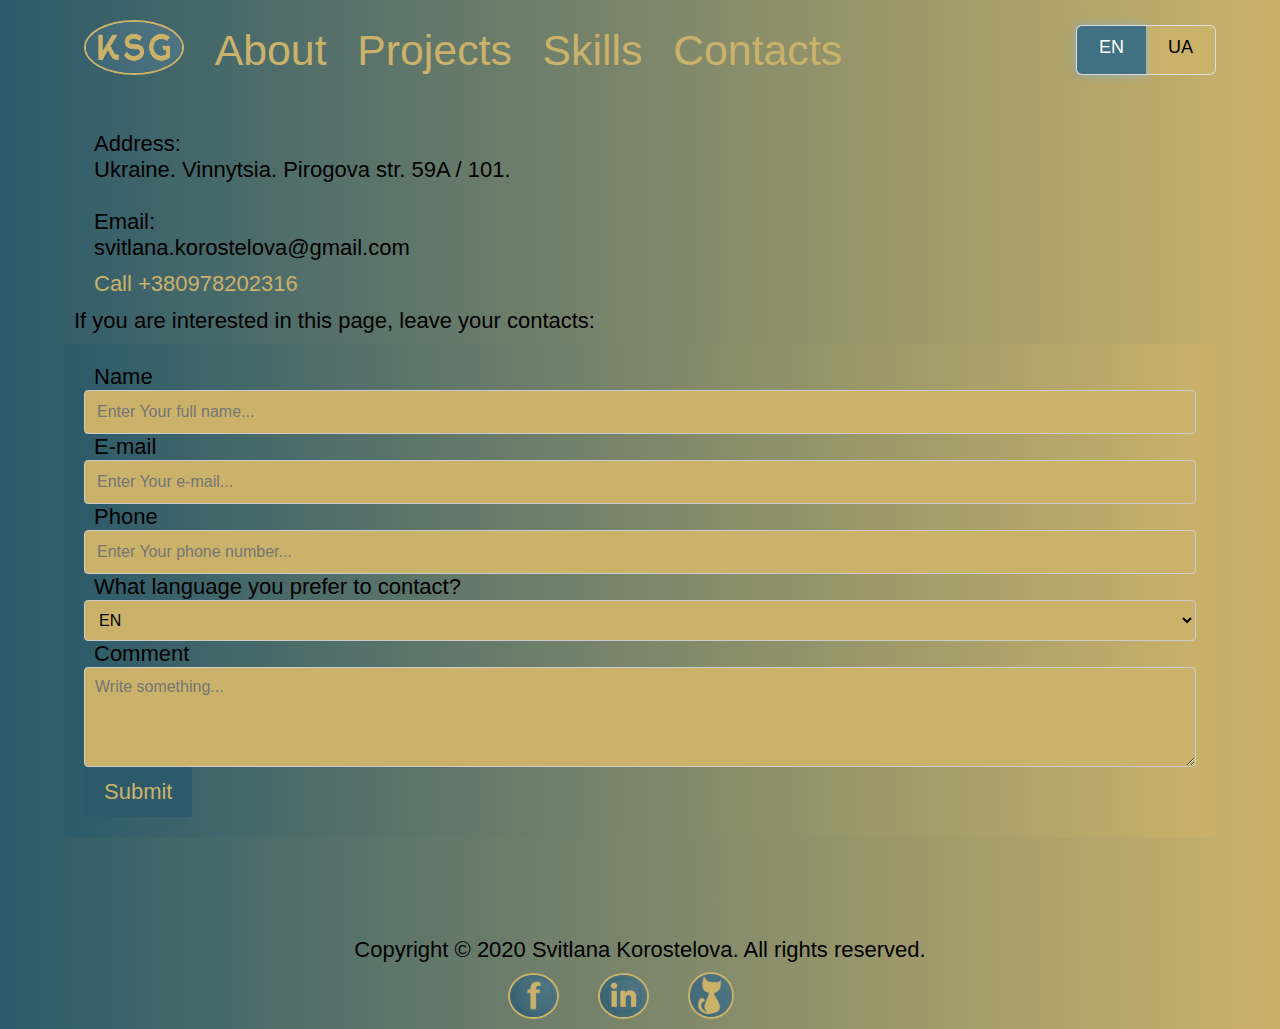
==== commit 85b5d3c3: "translate placeholder" ====
--- a/contacts.html
+++ b/contacts.html
@@ -66,13 +66,12 @@
                 <form id="contact-form">
                     <label class="text english" for="userName">Name</label>
                     <label class="text ukrainian" for="userName">Ім'я</label>
-                    <input type="text" id="userName" name="userName" class="text placeholder" placeholder="Enter Your name...">
+                    <input type="text" id="userName" name="userName" class="text placeholder" placeholder="Enter Your full name...">
                     <label class="text english" for="mail">E-mail</label>
                     <label class="text ukrainian" for="mail">Електронна пошта</label>
                     <input type="text" id="mail" name="mail" class="text placeholder" placeholder="Enter Your e-mail...">
                     <label class="text english" for="phone">Phone</label>
                     <label class="text ukrainian" for="phone">Номер телефону</label>
-                    <!-- style="font-size: smaller;" -->
                     <input type="text" id="phone" name="phone" class="text placeholder" placeholder="Enter Your phone number...">
                     <label class="text english" for="userLang">What language you prefer to contact?</label>
                     <label class="text ukrainian" for="userLang">Якою мовою Вам зручніше спілкуватися?</label>
